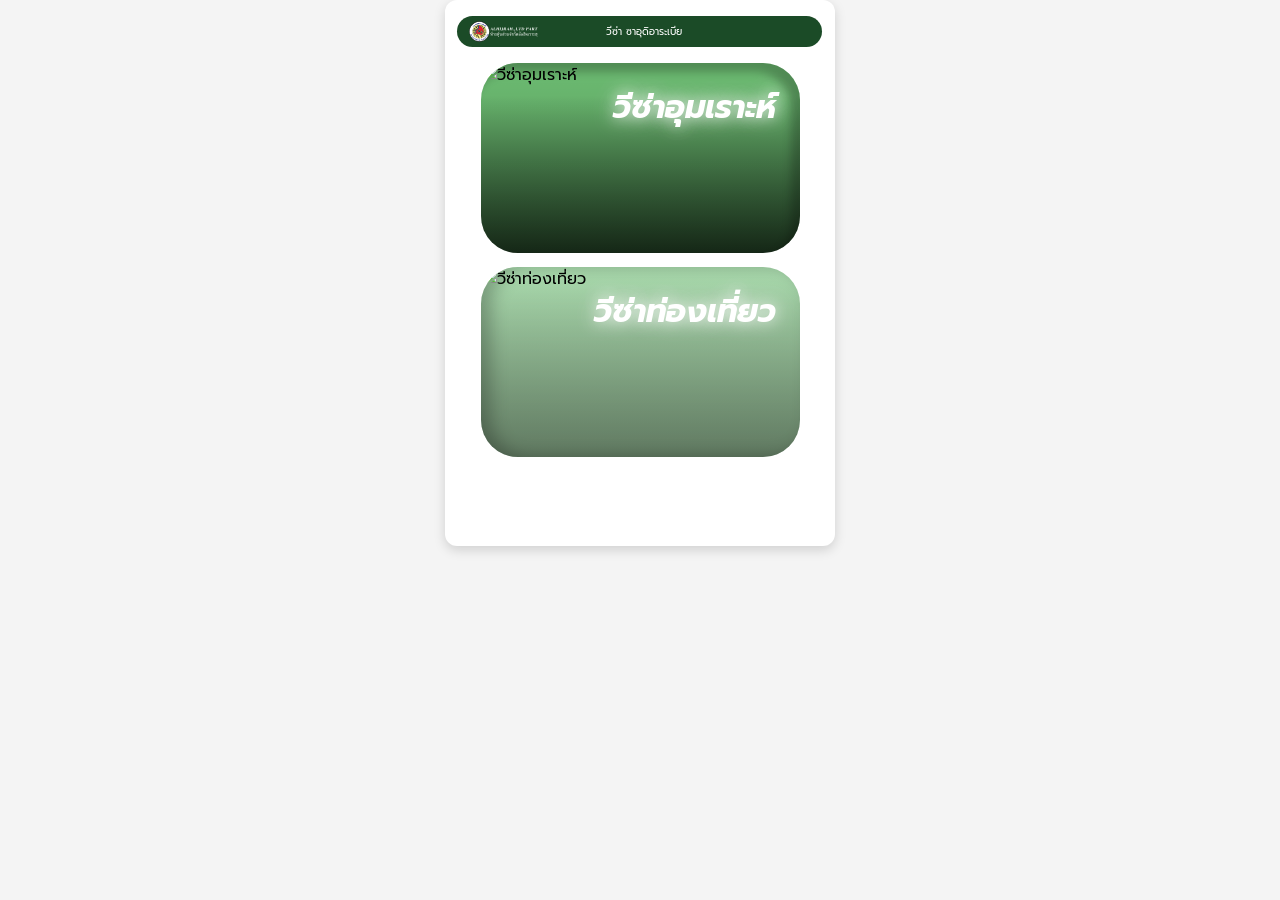
==== index.html @ 579168a6 "อัปเดตโค้ดล่าสุด" ====
<!DOCTYPE html>
<html lang="th">
<head>
    <meta charset="UTF-8">
    <meta name="viewport" content="width=device-width, initial-scale=1.0">
    <title>วีซ่าอุมเราะห์ ซาอุดีอาระเบีย</title>

    <link rel="stylesheet" href="css/main.css">
    <link rel="stylesheet" href="https://cdnjs.cloudflare.com/ajax/libs/font-awesome/6.0.0/css/all.min.css">

    <!-- โหลด LINE LIFF SDK เพียงจุดเดียว ใช้ทั้งเว็บ -->
    <script src="https://static.line-scdn.net/liff/edge/2/sdk.js"></script>

    <style>
        #loading-overlay {
            position: fixed;
            top: 0; left: 0;
            width: 100%; height: 100%;
            background: rgba(255, 255, 255, 0.95);
            display: flex;
            flex-direction: column;
            align-items: center;
            justify-content: center;
            z-index: 99999;
            transition: opacity 0.3s ease;
        }
        #loading-overlay.hidden {
            opacity: 0;
            pointer-events: none;
        }
        .loading-percent {
            font-size: 32px;
            font-weight: 700;
            color: #1b4b27;
            margin-bottom: 8px;
        }
        .loading-bar-track {
            width: 160px;
            height: 6px;
            background: #e0e0e0;
            border-radius: 3px;
            overflow: hidden;
        }
        .loading-bar-fill {
            height: 100%;
            width: 0%;
            background: #1b4b27;
            border-radius: 3px;
            transition: width 0.2s ease;
        }
        .loading-label {
            font-size: 13px;
            color: #888;
            margin-top: 10px;
        }
    </style>
</head>
<body>

    <div id="loading-overlay">
        <div class="loading-percent" id="loading-percent">0%</div>
        <div class="loading-bar-track">
            <div class="loading-bar-fill" id="loading-bar-fill"></div>
        </div>
        <div class="loading-label">กำลังเตรียมระบบ...</div>
    </div>

    <!-- ============ หน้า 1: รายการการ์ด ============ -->
    <div class="mobile-container" id="page-list">
        <header class="header-bar">
            <div class="logo">
                <img src="img/logo-with-text white 1.svg" alt="ALHURAH LTD PART.">
            </div>
            <div class="header-title">วีซ่า ซาอุดิอาระเบีย</div>
        </header>

        <main class="card-list">
            <div class="card" id="umrah-link" style="cursor:pointer;">
                <img src="img/Group 11.svg" alt="วีซ่าอุมเราะห์" class="card-img">
                <div class="card-overlay">
                    <h2>วีซ่าอุมเราะห์</h2>
                </div>
            </div>

            <div class="card">
                <img src="img/Group 12.svg" alt="วีซ่าท่องเที่ยว" class="card-img">
                <div class="card-overlay">
                    <h2>วีซ่าท่องเที่ยว</h2>
                </div>
            </div>
        </main>
    </div>

    <!-- ============ หน้า 2: รายละเอียด + ฟอร์มจอง ============ -->
    <div class="mobile-container detail-container" id="page-detail" style="display:none;">
        <div class="header-bar detail-header">
            <a href="#" class="back-btn" id="back-link">
                <i class="fa-solid fa-chevron-left"></i> ย้อนกลับ
            </a>
            <span class="header-title">วีซ่าอุมเราะห์</span>
        </div>

        <div class="info-card">
            <div class="badge-tag">1 สิ่งที่ลูกค้าจะได้รับ</div>
            <ul class="info-list">
                <li>1.1 วีซ่าอุมเราะห์อายุการใช้งาน 3 เดือนหลังจากวีซ่าออก</li>
                <li>1.2 ประกันสุขภาพคุ้มครองค่ารักษาพยาบาลสูงสุด 100,000 รียาล</li>
                <li>1.3 บริการจองเข้าเราเฎาะห์</li>
                <li>1.4 สิทธิ์ซื้อน้ำซัมซัมที่สนามบิน</li>
            </ul>
        </div>

        <div class="info-card">
            <div class="badge-tag">2 เอกสารเพื่อดำเนินการ</div>
            <ul class="info-list">
                <li>2.1 พาสปอร์ตที่มีอายุมากกว่า 6 เดือน นับจากวันที่เดินทาง</li>
                <li>2.2 สำเนาหน้าพาสปอร์ต</li>
                <li>2.3 รูปถ่ายพื้นหลังสีขาว</li>
                <li>2.4 การยืนยันจากทางที่พักมักกะฮ์และเมดิฮะฮ์ โดยที่พักจะต้องอยู่ในระบบ</li>
            </ul>
        </div>

        <form id="bookingForm" onsubmit="event.preventDefault(); submitBooking(event);">
            <div class="form-group">
                <label>ชื่อ-สกุล ผู้ติดต่อ</label>
                <div class="input-text">
                    <input type="text" id="fullName" placeholder="กรอกชื่อ-นามสกุล" required>
                </div>
            </div>

            <div class="form-group">
                <label>เบอร์โทรศัพท์</label>
                <div class="input-text">
                    <input type="tel" id="phone" placeholder="กรอกเบอร์โทรศัพท์" required>
                </div>
            </div>

            <div class="form-group">
                <label>จำนวน</label>
                <div class="counter-control">
                    <button type="button" class="btn-counter btn-plus" id="btn-plus">+</button>
                    <input type="number" value="1" readonly class="counter-input" id="qty-input">
                    <button type="button" class="btn-counter btn-minus" id="btn-minus">-</button>
                </div>
            </div>

            <div class="form-group">
                <label>เลือกชื่อโรงแรมมักกะฮ์</label>
                <div class="input-search">
                    <input type="text" id="hotelMakkah" placeholder="ระบุโรงแรมมักกะฮ์">
                    <i class="fa-solid fa-magnifying-glass"></i>
                </div>
            </div>

            <div class="form-group">
                <label>เลือกชื่อโรงแรมมาดีนะฮ์</label>
                <div class="input-search">
                    <input type="text" id="hotelMadinah" placeholder="ระบุโรงแรมมาดีนะฮ์">
                    <i class="fa-solid fa-magnifying-glass"></i>
                </div>
            </div>

            <div class="form-group">
                <label>ราคา</label>
                <div class="price-box" id="price-display">6,500 บาท</div>

                <div class="discount-badge" id="discount-badge">
                    🔥 เดินทาง 6 ท่านขึ้นไป ลดสูงสุด 15%!
                </div>
            </div>

            <button type="submit" class="btn-submit">ดำเนินการ</button>
        </form>
    </div>

    <script src="js/script.js"></script>
</body>
</html>
---- css/main.css ----
@import url('https://fonts.googleapis.com/css2?family=Prompt:ital,wght@0,100;0,200;0,300;0,400;0,500;0,600;0,700;0,800;0,900;1,100;1,200;1,300;1,400;1,500;1,600;1,700;1,800;1,900&display=swap');


* {
    margin: 0;
    padding: 0;
    box-sizing: border-box;
    font-family: "Prompt", sans-serif;
}

body {
    background-color: #f4f4f4;
    display: flex;
    justify-content: center;
    align-items: flex-start; /* เปลี่ยนจาก center เป็น flex-start */
    min-height: 100vh;
    scrollbar-gutter: stable;
}

/* กรอบจำลองขนาดมือถือ 390x546 px */
.mobile-container {
    width: 390px;
    height: 546px;
    background-color: #ffffff;
    padding: 16px 12px; /* ปรับ padding ด้านบนลงเหลือ 16px หรือตั้งเป็น 0px หากต้องการให้ชิดสนิท */
    margin-top: 0;      /* กำหนด margin ด้านบนเป็น 0 */
    margin: 0 auto; /* ล็อคกรอบให้อยู่กึ่งกลางหน้าจอเสมอ */
    overflow-y: auto;
    box-shadow: 0 4px 12px rgba(0, 0, 0, 0.15);
    border-radius: 12px;
    display: flex;
    flex-direction: column;
    gap: 16px;
    box-sizing: border-box; /* คำนวณขนาดกว้างยาวรวม Padding ป้องกันขนาดเคลื่อน */
}

/* ส่วน Header แถบสีเขียว */
.header-bar {
    background-color: #1b4b27;
    color: #ffffff;
    border-radius: 25px;
    width: 365px;             /* กำหนดความกว้าง 372px */
    height: 31px;             /* กำหนดความสูง 31px */
    padding: 8px 12px;
    display: flex;
    align-items: center;
    justify-content: flex-start; /* เปลี่ยนจาก space-between เป็น flex-start */
    gap: 8px;                   /* ปรับระยะห่างระหว่างโลโก้กับตัวหนังสือ (ลองปรับลด-เพิ่มได้ครับ) */
}

.header-bar img {
    width: 70px;
    height: 21px;
    object-fit: contain; /* ป้องกันรูปบิดเบี้ยว */
}

.logo {
    display: flex;
    align-items: center;
    gap: 6px;
}

.logo img {
    width: 70px;
    height: 21px;
}

.company-name {
    font-size: 8px;
    line-height: 1.1;
    font-weight: bold;
    color: #d1e7dd;
}

.header-title {
    font-size: 10px;
    font-weight: 400;
    text-align: left;    /* เปลี่ยนจาก center เป็น left เพื่อให้ข้อความชิดซ้าย */
    flex-grow: 0;        /* เปลี่ยนจาก 1 เป็น 0 เพื่อไม่ให้ยืดขยายพื้นที่ */
    margin-left: 59px;      /* หากต้องการดึงให้ชิดโลโก้เข้าไปอีก สามารถใส่ค่าติดลบได้ เช่น -5px */
}

/* ส่วนแสดงรายการการ์ดรูปภาพ */
.card-list {
    display: flex;
    flex-direction: column;
    gap: 14px;
}

.card {
    position: relative;
    width: 319px;
    height: 190px;
    border-radius: 37px;
    overflow: hidden;
    box-shadow: 0 4px 8px rgba(0, 0, 0, 0.2);
    margin: 0 auto; /* เพิ่มบรรทัดนี้เพื่อล็อคการ์ดให้อยู่กึ่งกลาง */
}

.card-list .card:first-child {
    background: linear-gradient(180deg, #78d07e 17%, #1E3820 100%);
    box-shadow: inset -9px 9px 8.9px #00000040;
}

.card-list .card:nth-child(2) {
    background: linear-gradient(180deg, #bff6c3 0%, #8aae8b 100%);
    box-shadow: inset 10px 0 17.5px rgba(0, 0, 0, 0.25);
}

.card-img {
    width: 100%;
    height: 100%;
    object-fit: cover;
    object-position: center 100%; /* ขยับตำแหน่งรูปภาพขึ้นข้างบน */
    filter: brightness(1.15) contrast(1.15); /* เพิ่มความสว่าง 15% และความจัดชัด (Contrast) 15% */}

.card-overlay {
    position: absolute;
    top: 0;
    left: 0;
    width: 100%;
    height: 100%;
    display: flex;
    justify-content: flex-end;
    align-items: flex-start;
    padding: 20px 24px;
    background: linear-gradient(180deg, rgba(0, 0, 0, 0.1) 0%, rgba(0, 0, 0, 0.3) 100%);
}

.card-overlay h2 {
    color: #ffffff;
    font-size: 32px;
    font-style: italic;               /* Italic (ตัวเอียง) */
    text-shadow: 0 0 15px rgba(255, 255, 255, 0.8), 
                 0 0 25px rgba(255, 255, 255, 0.5); /* เอฟเฟกต์แสงฟุ้งสว่างด้านหลัง */
}

/* Header หน้ารายละเอียด */
.detail-header {
    justify-content: flex-start;
    position: relative;
}
.back-btn {
    color: #ffffff;
    text-decoration: none;
    font-size: 10px;
    display: flex;
    align-items: center;
    gap: 6px;
    z-index: 1;
}
.detail-header .header-title {
    position: static;
    font-size: 10px;
    font-weight: 400;
    text-align: left;
    flex-grow: 0;
    margin-left: 90px;
}

/* การ์ดข้อความรายละเอียด */
.info-card {
    position: relative;
    background-color: #f2f2f2;
    border-radius: 20px;
    padding: 24px 16px 16px 16px;
    width: 100%;
    margin-top: 10px;
}
.badge-tag {
    position: absolute;
    top: -12px;
    left: -5px;
    background: linear-gradient(90deg, #559E5A 0%, #7FD085 100%);
    color: #ffffff;
    font-size: 12px;
    font-weight: 600;
    padding: 6px 14px;
    border-radius: 20px;
}
.info-list {
    list-style: none;
    font-size: 11px;
    color: #333333;
    line-height: 1.6;
}

/* ฟอร์มและอินพุต */
.form-group {
    width: 100%;
    display: flex;
    flex-direction: column;
    gap: 4px;
}
.form-group label {
    font-size: 12px;
    font-weight: 600;
    color: #333333;
}
.input-search {
    position: relative;
    width: 100%;
}
.input-search input {
    width: 100%;
    height: 38px;
    background-color: #f2f2f2;
    border: none;
    border-radius: 20px;
    padding: 0 40px 0 16px;
    outline: none;
}
.input-search i {
    position: absolute;
    right: 14px;
    top: 50%;
    transform: translateY(-50%);
    color: #666666;
}

/* ปุ่มเพิ่ม-ลดจำนวน */
.counter-control {
    display: flex;
    align-items: center;
    height: 40px;
}
.btn-counter {
    width: 50px;
    height: 100%;
    border: none;
    color: #ffffff;
    font-size: 20px;
    cursor: pointer;
}
.btn-plus {
    background-color: #7FD085;
    border-radius: 16px 0 0 16px;
}
.btn-minus {
    background-color: #cccccc;
    border-radius: 0 16px 16px 0;
}
.counter-input {
    flex: 1;
    height: 100%;
    border: 1px solid #cccccc;
    text-align: center;
    font-size: 18px;
    font-weight: bold;
    outline: none;
}

/* แสดงราคา */
.price-box {
    background-color: #f2f2f2;
    border-radius: 20px;
    height: 50px;
    display: flex;
    align-items: center;
    justify-content: center;
    font-size: 22px;
    font-weight: 800;
    color: #000000;
}

/* ปุ่มดำเนินการ */
.btn-submit {
    width: 100%;
    height: 48px;
    background-color: #1b4b27;
    color: #ffffff;
    border: none;
    border-radius: 25px;
    font-size: 18px;
    font-weight: 700;
    cursor: pointer;
    margin-top: 8px;
}

.mobile-container.detail-container {
    height: 844px;
}

/* อินพุตข้อความทั่วไป (ชื่อ-สกุล, เบอร์โทรศัพท์) */
.input-text input {
    width: 100%;
    height: 38px;
    background-color: #f2f2f2;
    border: none;
    border-radius: 20px;
    padding: 0 16px;
    outline: none;
}

/* ปุ่มเพิ่ม-ลดจำนวน (ทำขอบมนกลมล้อมกรอบรวม) */
.counter-control {
    display: flex;
    align-items: center;
    height: 40px;
    border-radius: 20px;
    overflow: hidden;
    background-color: #f2f2f2;
}

.btn-counter {
    width: 50px;
    height: 100%;
    border: none;
    color: #ffffff;
    font-size: 20px;
    cursor: pointer;
}

.btn-plus {
    background-color: #7FD085;
    border-radius: 20px 0 0 20px;
}

.btn-minus {
    background-color: #cccccc;
    border-radius: 0 20px 20px 0;
}

.counter-input {
    flex: 1;
    height: 100%;
    border: none;
    background-color: #ffffff;
    text-align: center;
    font-size: 18px;
    font-weight: bold;
    outline: none;
}

/* ปุ่มดำเนินการ (ปรับขอบมนเพิ่มขึ้นตามรูป) */
.btn-submit {
    width: 100%;
    height: 52px;
    background-color: #1b4b27;
    color: #ffffff;
    border: none;
    border-radius: 20px;
    font-size: 20px;
    font-weight: 700;
    cursor: pointer;
    margin-top: 8px;
}

.discount-badge {
    font-size: 11px;
    font-weight: 600;
    color: #666666;
    text-align: center;
    margin-top: 4px;
    transition: all 0.3s ease;
}
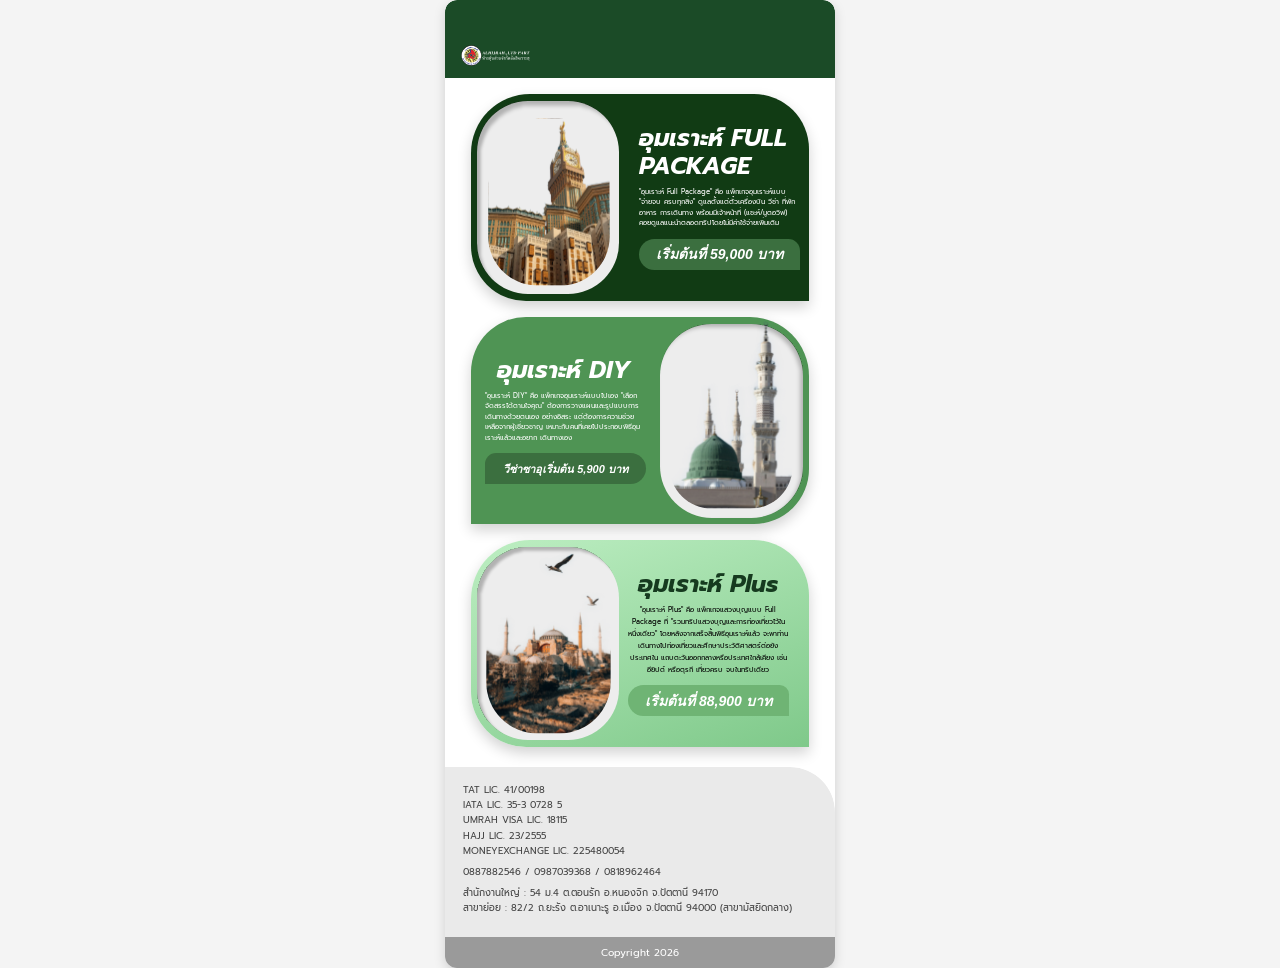
==== commit 125ecf11: "อัปเดตโค้ดล่าสุด" ====
--- a/index.html
+++ b/index.html
@@ -3,6 +3,7 @@
 <head>
     <meta charset="UTF-8">
     <meta name="viewport" content="width=device-width, initial-scale=1.0">
+    <meta name="format-detection" content="telephone=no">
     <title>วีซ่าอุมเราะห์ ซาอุดีอาระเบีย</title>
 
     <link rel="stylesheet" href="css/main.css">
@@ -62,16 +63,114 @@
         <div class="loading-bar-track">
             <div class="loading-bar-fill" id="loading-bar-fill"></div>
         </div>
-        <div class="loading-label">กำลังเตรียมระบบ...</div>
-    </div>
-
-    <!-- ============ หน้า 1: รายการการ์ด ============ -->
-    <div class="mobile-container" id="page-list">
-        <header class="header-bar">
+        <div class="loading-label">ขอเวลาสักครู่นะครับ/นะคะ</div>
+    </div>
+
+    <!-- ============ หน้า 0: หน้าแรก (Home) รวมแพ็กเกจ ============ -->
+    <div class="mobile-container home-container" id="page-home">
+        <header class="header-bar home-header-bar">
             <div class="logo">
                 <img src="img/logo-with-text white 1.svg" alt="ALHURAH LTD PART.">
             </div>
-            <div class="header-title">วีซ่า ซาอุดิอาระเบีย</div>
+        </header>
+
+        <main class="home-card-list">
+            <div class="home-card home-card--dark home-card--radius-a home-card--bg-fullpkg" id="fullpackage-link" style="cursor:pointer;">
+                <div class="home-card-img">
+                    <img src="img/Group 13.svg" alt="อุมเราะห์ Full Package">
+                </div>
+                <div class="home-card-body">
+                    <h2 class="home-card-title home-card-title--fullpkg">อุมเราะห์ FULL<br>PACKAGE</h2>
+                    <p class="home-card-desc home-card-desc--fullpkg">"อุมเราะห์ Full Package" คือ แพ็กเกจอุมเราะห์แบบ "จ่ายจบ ครบทุกสิ่ง" ดูแลตั้งแต่ตั๋วเครื่องบิน วีซ่า ที่พัก อาหาร การเดินทาง พร้อมมีเจ้าหน้าที่ (แซะห์/มูตอวิฟ) คอยดูแลแนะนำตลอดทริปโดยไม่มีค่าใช้จ่ายเพิ่มเติม</p>                <div class="home-card-price home-card-price--fullpkg">เริ่มต้นที่ 59,000 บาท</div>                </div>
+            </div>
+
+            <div class="home-card home-card--dark home-card--radius-b home-card--bg-diy home-card--size-diy" id="diy-link" style="cursor:pointer;">
+                <div class="home-card-body">
+                    <h2 class="home-card-title home-card-title--diy">อุมเราะห์ DIY</h2>
+                    <p class="home-card-desc home-card-desc--diy">"อุมเราะห์ DIY" คือ แพ็กเกจอุมเราะห์แบบไปเอง "เลือกจัดสรรได้ตามใจคุณ" ต้องการวางแผนและรูปแบบการเดินทางด้วยตนเอง
+                    อย่างอิสระ แต่ต้องการความช่วยเหลือจากผู้เชี่ยวชาญ
+                    เหมาะกับคนที่เคยไปประกอบพิธีอุมเราะห์แล้วและอยาก
+                    เดินทางเอง</p>
+                    <div class="home-card-price home-card-price--diy">วีซ่าซาอุเริ่มต้น 5,900 บาท</div>
+                </div>
+                <div class="home-card-img home-card-img--diy">
+                    <img src="img/Group 14.svg" alt="อุมเราะห์ DIY">
+                </div>
+            </div>
+
+            <div class="home-card home-card--light home-card--radius-a" id="plus-link" style="cursor:pointer;">
+                <div class="home-card-img">
+                    <img src="img/Group 15.svg" alt="อุมเราะห์ Plus">
+                </div>
+                <div class="home-card-body home-card-body--plus">
+                    <h2 class="home-card-title home-card-title--plus">อุมเราะห์ Plus</h2>
+                    <p class="home-card-desc home-card-desc--plus">"อุมเราะห์ Plus" คือ แพ็กเกจแสวงบุญแบบ Full Package ที่ "รวมทริปแสวงบุญและการท่องเที่ยวไว้ในหนึ่งเดียว" โดยหลังจากเสร็จสิ้นพิธีอุมเราะห์แล้ว จะพาท่านเดินทางไปท่องเที่ยวและศึกษาประวัติศาสตร์ต่อยังประเทศใน
+                    แถบตะวันออกกลางหรือประเทศใกล้เคียง เช่น อียิปต์ หรือตุรกี เที่ยวครบ จบในทริปเดียว</p>
+                    <div class="home-card-price home-card-price--plus">เริ่มต้นที่ 88,900 บาท</div>
+                </div>
+            </div>
+        </main>
+
+        <footer class="home-footer">
+            <div class="home-footer-info">
+                <p>TAT LIC. 41/00198</p>
+                <p>IATA LIC. 35-3 0728 5</p>
+                <p>UMRAH VISA LIC. 18115</p>
+                <p>HAJJ LIC. 23/2555</p>
+                <p>MONEYEXCHANGE LIC. 225480054</p>
+                <p class="home-footer-phone">0887882546 / 0987039368 / 0818962464</p>
+                <p>สำนักงานใหญ่ : 54 ม.4 ต.ตอนรัก อ.หนองจิก จ.ปัตตานี 94170</p>
+                <p>สาขาย่อย : 82/2 ถ.ยะรัง ต.อาเนาะรู อ.เมือง จ.ปัตตานี 94000 (สาขามัสยิดกลาง)</p>
+            </div>
+            <div class="home-footer-copyright">Copyright 2026</div>
+        </footer>
+    </div>
+
+    <!-- ============ หน้าใหม่: รายละเอียดวีซ่า DIY (คั่นระหว่าง Home กับ page-list) ============ -->
+    <div class="mobile-container detail-container" id="page-diy-detail" style="display:none;">
+        <div class="header-bar detail-header">
+            <a href="#" class="back-btn" id="back-link-diy-detail">
+                <i class="fa-solid fa-chevron-left"></i> ย้อนกลับ
+            </a>
+            <span class="header-title">อุมเราะห์ DIY</span>
+        </div>
+        
+        <div class="diy-tabs">
+            <span class="diy-tab" id="diy-tab-list">รายการที่เลือก</span>
+            <span class="diy-tab diy-tab--active">วีซ่า</span>
+        </div>
+
+        <div class="diy-doc-stack">
+            <img src="img/Group 16.svg" alt="เอกสาร" class="diy-doc-img diy-doc-img--back">
+        </div>
+
+        <div class="diy-price-card">
+            <h2 class="diy-price-title">วีซ่า</h2>
+            <p class="diy-price-desc">การยกเว้นวีซ่าไปยังประเทศซาอุดีอาระเบียแล้วเดินทางเข้าไปเอง</p>
+            <div class="diy-price-tag">ราคาเริ่มต้นที่ 5,900 บาท</div>
+            <button type="button" class="diy-price-plus" id="diy-price-plus-btn">
+                <i class="fa-solid fa-plus"></i>
+            </button>
+        </div>
+
+        <div class="diy-dots">
+            <span class="dot active"></span>
+            <span class="dot"></span>
+            <span class="dot"></span>
+            <span class="dot"></span>
+            <span class="dot"></span>
+        </div>
+
+        <button type="button" class="btn-submit" id="diy-detail-continue-btn">ดำเนินการ</button>
+    </div>
+
+    <!-- ============ หน้า 1: รายการการ์ด ============ -->
+    <div class="mobile-container" id="page-list" style="display:none;">        
+        <header class="header-bar detail-header">
+            <a href="#" class="back-btn" id="back-link-list">
+                <i class="fa-solid fa-chevron-left"></i> ย้อนกลับ
+            </a>
+            <span class="header-title">วีซ่า ซาอุดิอาระเบีย</span>
         </header>
 
         <main class="card-list">
@@ -82,7 +181,7 @@
                 </div>
             </div>
 
-            <div class="card">
+            <div class="card" id="tourism-link" style="cursor:pointer;">
                 <img src="img/Group 12.svg" alt="วีซ่าท่องเที่ยว" class="card-img">
                 <div class="card-overlay">
                     <h2>วีซ่าท่องเที่ยว</h2>
@@ -116,23 +215,45 @@
                 <li>2.1 พาสปอร์ตที่มีอายุมากกว่า 6 เดือน นับจากวันที่เดินทาง</li>
                 <li>2.2 สำเนาหน้าพาสปอร์ต</li>
                 <li>2.3 รูปถ่ายพื้นหลังสีขาว</li>
-                <li>2.4 การยืนยันจากทางที่พักมักกะฮ์และเมดิฮะฮ์ โดยที่พักจะต้องอยู่ในระบบ</li>
+                <li>2.4 การยืนยันจากทางที่พักมักกะห์และมาดีนะห์ โดยที่พักจะต้องอยู่ในระบบ</li>
             </ul>
         </div>
 
         <form id="bookingForm" onsubmit="event.preventDefault(); submitBooking(event);">
-            <div class="form-group">
-                <label>ชื่อ-สกุล ผู้ติดต่อ</label>
-                <div class="input-text">
-                    <input type="text" id="fullName" placeholder="กรอกชื่อ-นามสกุล" required>
-                </div>
-            </div>
-
-            <div class="form-group">
-                <label>เบอร์โทรศัพท์</label>
-                <div class="input-text">
-                    <input type="tel" id="phone" placeholder="กรอกเบอร์โทรศัพท์" required>
-                </div>
+                <div class="form-group">
+                    <label>ชื่อ-สกุล</label>
+                    <div class="input-text">
+                        <input type="text" id="fullName" placeholder="กรอกชื่อ-นามสกุล">
+                    </div>
+                    <span class="field-error" id="err-fullName"></span>
+                </div>
+
+                <div class="form-group">
+                    <label>เบอร์โทรศัพท์</label>
+                    <div class="input-text">
+                        <input type="tel" id="phone" placeholder="กรอกเบอร์โทรศัพท์">
+                    </div>
+                    <span class="field-error" id="err-phone"></span>
+                </div>
+
+
+            <div class="form-group">
+                <label>เลือกชื่อโรงแรมมักกะห์</label>
+                <div class="input-search" id="makkahPickerTrigger" style="cursor:pointer;">
+                    <input type="text" id="hotelMakkah" placeholder="แตะเพื่อเลือกโรงแรมมักกะห์" readonly style="cursor:pointer;">
+                    <i class="fa-solid fa-magnifying-glass"></i>
+                </div>
+                <span class="field-error" id="err-hotelMakkah"></span>
+            </div>
+                    
+
+            <div class="form-group">
+                <label>เลือกชื่อโรงแรมมาดีนะห์</label>
+                <div class="input-search" id="madinahPickerTrigger" style="cursor:pointer;">
+                    <input type="text" id="hotelMadinah" placeholder="แตะเพื่อเลือกโรงแรมมาดีนะห์" readonly style="cursor:pointer;">
+                    <i class="fa-solid fa-magnifying-glass"></i>
+                </div>
+                <span class="field-error" id="err-hotelMadinah"></span>
             </div>
 
             <div class="form-group">
@@ -142,23 +263,7 @@
                     <input type="number" value="1" readonly class="counter-input" id="qty-input">
                     <button type="button" class="btn-counter btn-minus" id="btn-minus">-</button>
                 </div>
-            </div>
-
-            <div class="form-group">
-                <label>เลือกชื่อโรงแรมมักกะฮ์</label>
-                <div class="input-search">
-                    <input type="text" id="hotelMakkah" placeholder="ระบุโรงแรมมักกะฮ์">
-                    <i class="fa-solid fa-magnifying-glass"></i>
-                </div>
-            </div>
-
-            <div class="form-group">
-                <label>เลือกชื่อโรงแรมมาดีนะฮ์</label>
-                <div class="input-search">
-                    <input type="text" id="hotelMadinah" placeholder="ระบุโรงแรมมาดีนะฮ์">
-                    <i class="fa-solid fa-magnifying-glass"></i>
-                </div>
-            </div>
+            </div>   
 
             <div class="form-group">
                 <label>ราคา</label>
@@ -167,6 +272,68 @@
                 <div class="discount-badge" id="discount-badge">
                     🔥 เดินทาง 6 ท่านขึ้นไป ลดสูงสุด 15%!
                 </div>
+            </div>
+
+            <button type="submit" class="btn-submit">ดำเนินการ</button>
+        </form>
+    </div>
+
+    <!-- ============ หน้า 3: รายละเอียดวีซ่าท่องเที่ยว ============ -->
+    <div class="mobile-container detail-container" id="page-detail-tourism" style="display:none;">
+        <div class="header-bar detail-header">
+            <a href="#" class="back-btn" id="back-link-tourism">
+                <i class="fa-solid fa-chevron-left"></i> ย้อนกลับ
+            </a>
+            <span class="header-title">วีซ่าท่องเที่ยว</span>
+        </div>
+
+        <div class="info-card">
+            <div class="badge-tag">1 สิ่งที่ลูกค้าจะได้รับ</div>
+            <ul class="info-list">
+                <li>1.1 วีซ่าท่องเที่ยว(ซียาฮะห์) อายุการใช้งาน 365 วันหลังจากวีซ่าออก</li>
+                <li>1.2 สามารถพำนักอยู่ในประเทศได้ 90 วันต่อครั้ง</li>
+                <li>1.3 สามารถขอได้ภายใน 7-14 วัน</li>
+            </ul>
+        </div>
+
+        <div class="info-card">
+            <div class="badge-tag">2 เอกสารเพื่อดำเนินการ</div>
+            <ul class="info-list">
+                <li>2.1 พาสปอร์ตที่มีอายุมากกว่า 6 เดือน นับจากวันที่เดินทาง</li>
+                <li>2.2 สำเนาหน้าพาสปอร์ต</li>
+                <li>2.3 รูปถ่ายพื้นหลังสีขาว</li>
+            </ul>
+        </div>
+
+        <form id="bookingFormTourism" onsubmit="event.preventDefault(); submitBookingTourism(event);">
+            <div class="form-group">
+                <label>ชื่อ-สกุล</label>
+                <div class="input-text">
+                    <input type="text" id="fullNameTourism" placeholder="กรอกชื่อ-นามสกุล">
+                </div>
+                <span class="field-error" id="err-fullNameTourism"></span>
+            </div>
+
+            <div class="form-group">
+                <label>เบอร์โทรศัพท์</label>
+                <div class="input-text">
+                    <input type="tel" id="phoneTourism" placeholder="กรอกเบอร์โทรศัพท์">
+                </div>
+                <span class="field-error" id="err-phoneTourism"></span>
+            </div>
+
+            <div class="form-group">
+                <label>จำนวน</label>
+                <div class="counter-control">
+                    <button type="button" class="btn-counter btn-plus" id="btn-plus-tourism">+</button>
+                    <input type="number" value="1" readonly class="counter-input" id="qty-input-tourism">
+                    <button type="button" class="btn-counter btn-minus" id="btn-minus-tourism">-</button>
+                </div>
+            </div>
+
+            <div class="form-group">
+                <label>ราคา</label>
+                <div class="price-box" id="price-display-tourism">5,900 บาท</div>
             </div>
 
             <button type="submit" class="btn-submit">ดำเนินการ</button>
--- a/css/main.css
+++ b/css/main.css
@@ -353,4 +353,608 @@
     text-align: center;
     margin-top: 4px;
     transition: all 0.3s ease;
+}
+
+/* ===== Hotel Picker Modal ===== */
+.hotel-picker-card {
+    background: #ffffff;
+    border-radius: 24px;
+    width: 100%;
+    max-width: 320px;
+    max-height: 80vh;
+    overflow-y: auto;
+    padding: 16px;
+    box-shadow: 0 8px 24px rgba(0, 0, 0, 0.2);
+}
+
+/* หน้าเลือกหมวดดาว (ตามภาพที่ 1: การ์ดไล่สีเขียว) */
+.hotel-picker-category-card {
+    background: linear-gradient(180deg, #7FD085 0%, #1b4b27 100%);
+    display: flex;
+    flex-direction: column;
+    gap: 10px;
+}
+
+.hotel-picker-row-category {
+    background: #f5f5f0;
+    border-radius: 20px;
+    padding: 14px 16px;
+    font-size: 13px;
+    color: #333;
+    cursor: pointer;
+    text-align: center;
+    transition: transform 0.15s ease;
+}
+
+.hotel-picker-row-category:active {
+    transform: scale(0.97);
+}
+
+/* หน้าค้นหาโรงแรม (ตามภาพที่ 2) */
+.hotel-picker-search-card {
+    background: #ffffff;
+}
+
+.hotel-picker-search-title {
+    text-align: center;
+    font-size: 13px;
+    color: #333;
+    margin-bottom: 10px;
+}
+
+.hotel-picker-search-box {
+    position: relative;
+    background: #1b4b27;
+    border-radius: 20px;
+    margin-bottom: 12px;
+}
+
+.hotel-picker-search-box input {
+    width: 100%;
+    height: 40px;
+    background: transparent;
+    border: none;
+    outline: none;
+    color: #fff;
+    padding: 0 40px 0 16px;
+    font-size: 13px;
+}
+
+.hotel-picker-search-box input::placeholder {
+    color: #d1e7dd;
+}
+
+.hotel-picker-search-box i {
+    position: absolute;
+    right: 14px;
+    top: 50%;
+    transform: translateY(-50%);
+    color: #fff;
+}
+
+.hotel-picker-results {
+    display: flex;
+    flex-direction: column;
+    gap: 10px;
+    max-height: 55vh;
+    overflow-y: auto;
+}
+
+.hotel-picker-row {
+    background: #f2f2f2;
+    border-radius: 16px;
+    padding: 14px 16px;
+    font-size: 13px;
+    color: #333;
+    cursor: pointer;
+}
+
+.hotel-picker-row:active {
+    background: #e5e5e5;
+}
+
+.hotel-picker-empty {
+    text-align: center;
+    color: #999;
+    font-size: 13px;
+    padding: 20px 0;
+}
+
+.hotel-picker-star {
+    width: 16px;
+    height: 16px;
+    vertical-align: middle;
+    margin: 0 1px;
+}
+
+.field-error {
+    font-size: 11px;
+    color: #d32f2f;
+    min-height: 14px;
+    display: block;
+}
+
+/* =========================================================
+   หน้า Home (page-home) — การ์ดรวมแพ็กเกจอุมเราะห์ 3 แบบ
+   ========================================================= */
+
+.home-container {
+    height: auto;
+    min-height: 546px;
+    padding-bottom: 0;
+}
+
+.home-card-list {
+    display: flex;
+    flex-direction: column;
+    gap: 16px;
+}
+
+.home-card {
+    position: relative;
+    display: flex;
+    flex-direction: row;
+    width: 338px;          /* กำหนดตายตัวตาม spec แทน width: 100% */
+    height: 207px;          /* กำหนดตายตัวตาม spec แทน min-height */
+    align-items: stretch;   /* ยังเก็บไว้ กันปัญหารูปหายแล้วดันความสูงเพี้ยน */
+    border-radius: 32px;
+    overflow: hidden;
+    box-shadow: 0 6px 14px rgba(0, 0, 0, 0.18);
+    margin: 0 auto;         /* ล็อคการ์ดให้อยู่กึ่งกลาง container (390px) เพราะการ์ดแคบกว่าเต็มความกว้างแล้ว */
+}
+
+/* 1. การ์ด Full Package */
+.home-card--bg-fullpkg {
+    width: 338px;
+    height: 207px;
+}
+
+
+/* 3. การ์ด Plus (ใน HTML ยังไม่มีคลาสเฉพาะ ต้องเพิ่ม class="home-card--size-plus" เข้าไปในแท็ก div ก่อน) */
+.home-card--size-plus {
+    width: 338px;
+    height: 207px;
+}
+
+.home-card--reverse {
+    flex-direction: row-reverse;
+}
+
+.home-card--light {
+    background: linear-gradient(160deg, #bdeec2 0%, #7fc98a 100%);
+}
+
+.home-card-img {
+    flex: 0 0 42%;
+    position: relative;
+    overflow: hidden;
+}
+
+.home-card-img img {
+    width: 100%;
+    height: 100%;
+    object-fit: contain;
+    display: block;
+
+}
+
+
+.home-card--dark .home-card-img {
+    border-radius: 32px;
+    margin: 6px;   /* ปรับค่าของการ์ดสีเข้ม (Full Package, DIY) แยกจากกัน */
+}
+
+.home-card--light .home-card-img {
+    border-radius: 32px;
+    margin: 6px;   /* ปรับค่าของการ์ดสีอ่อน (Plus) แยกจากกัน */
+}
+
+.home-card-body {
+    flex: 1;
+    display: flex;
+    flex-direction: column;
+    justify-content: center;
+    gap: 6px;
+    padding: 16px 14px;
+}
+
+.home-card-title {
+    font-size: 18px;
+    font-style: italic;
+    font-weight: 700;
+    line-height: 1.15;
+}
+
+.home-card--dark .home-card-title { color: #ffffff; }
+.home-card--light .home-card-title { color: #163a1f; }
+
+.home-card-desc {
+    font-size: 9.5px;
+    line-height: 1.5;
+}
+
+.home-card--dark .home-card-desc { color: #d9ecdc; }
+.home-card--light .home-card-desc { color: #1f4527; }
+
+.home-card-price {
+    display: inline-block;
+    align-self: flex-start;
+    margin-top: 4px;
+    padding: 7px 14px;
+    border-radius: 20px;
+    font-size: 10px;
+    font-weight: 700;
+}
+
+.home-card--dark .home-card-price {
+    background: #7fd085;
+    color: #10310f;
+}
+
+.home-card--light .home-card-price {
+    background: #1b4b27;
+    color: #ffffff;
+}
+
+.home-footer {
+    margin: 4px -12px 0 -12px;   /* เพิ่ม - หักล้าง padding ซ้าย-ขวาของ mobile-container */
+    border-radius: 0 45px 0 0;   /* เปลี่ยนจาก 20px 20px 0 0 เป็น 0 มุมซ้ายบน, 45px มุมขวาบน */
+    overflow: hidden;
+}
+
+.home-footer-info {
+    background-color: #eaeaea;
+    padding: 16px 0 20px 0;       /* เปลี่ยนจาก 18px ซ้าย-ขวา เป็น 0 ให้พื้นหลังเต็มขอบ */
+    border-radius: 0 45px 0 0;   /* เปลี่ยนแบบเดียวกัน ให้ตรงกัน */
+}
+
+.home-footer-info p {
+    font-size: 9.5px;
+    color: #444444;
+    line-height: 1.6;
+    padding: 0 18px;               /* เพิ่ม - เอา padding เดิมมาไว้ที่ตัวข้อความแทน กันไม่ให้ตัวหนังสือชิดขอบจนอ่านยาก */
+
+}
+
+.home-footer-phone {
+    margin-top: 6px;
+    margin-bottom: 6px;
+    font-weight: 400;
+    color: #444444;
+}
+
+.home-footer-copyright {
+    background-color: #9a9a9a;
+    color: #ffffff;
+    font-size: 10px;
+    text-align: center;
+    padding: 8px 0;
+}
+
+.coming-soon-popup {
+    position: fixed;
+    top: 0; left: 0;
+    width: 100%; height: 100%;
+    background: rgba(0, 0, 0, 0.45);
+    display: flex;
+    justify-content: center;
+    align-items: center;
+    z-index: 9999;
+}
+
+.coming-soon-card {
+    background: #ffffff;
+    padding: 26px 24px;
+    border-radius: 22px;
+    max-width: 260px;
+    text-align: center;
+    box-shadow: 0 8px 24px rgba(0, 0, 0, 0.2);
+}
+
+.coming-soon-card p {
+    font-size: 13px;
+    color: #333333;
+    margin-bottom: 16px;
+    line-height: 1.6;
+}
+
+.coming-soon-card button {
+    padding: 10px 22px;
+    background: #1b4b27;
+    color: #ffffff;
+    border: none;
+    border-radius: 20px;
+    font-size: 13px;
+    cursor: pointer;
+}
+
+/* Header เฉพาะหน้า Home — แถบใหญ่ชิดขอบบน-ซ้าย-ขวา */
+.home-header-bar {
+    width: auto;
+    margin: -16px -12px 0 -12px;
+    padding: 12px 16px;
+    height: 78px;
+    border-radius: 12px 12px 0 0;
+    align-items: flex-end;
+}
+
+/* มุมโค้งเฉพาะ: Full Package + Plus ใช้แบบเดียวกัน (รูปอยู่ซ้าย) */
+.home-card--radius-a {
+    border-radius: 59px 55px 0px 55px;
+}
+
+/* มุมโค้งเฉพาะ DIY: mirror กลับด้าน เพราะรูปอยู่ขวาแทน */
+.home-card--radius-b {
+    border-radius: 55px 59px 55px 0px;
+}
+
+/* สีพื้นหลังเฉพาะ Full Package */
+.home-card--bg-fullpkg {
+    background: #113b14;
+}
+
+/* สีพื้นหลังเฉพาะ DIY */
+.home-card--bg-diy {
+    background: #4F9454;
+}
+
+/* Price pill เฉพาะ Full Package ตาม spec: W161 H31, สี #4F9454, มุมมน mixed */
+.home-card-price.home-card-price--fullpkg {
+    width: 161px;
+    height: 31px;
+    background: #3B6F3F;
+    border-radius: 24px 18px 0px 24px;
+    display: flex;
+    align-items: center;
+    justify-content: center;
+    padding: 0;
+    color: #ffffff;
+    font-weight: 600;
+    font-style: italic;
+    font-size: 14px;
+}
+
+/* หัวข้อ + คำอธิบายเฉพาะ Full Package ตาม spec */
+.home-card-title.home-card-title--fullpkg {
+    font-size: 24px;
+}
+
+.home-card-desc.home-card-desc--fullpkg {
+    font-size: 7px;
+    font-weight: 400;   /* regular */
+    font-style: normal;
+    color: #ffffff;   /* เปลี่ยนโค้ดสีตรงนี้เป็นสีที่ต้องการ */
+
+}
+
+/* Price pill เฉพาะ DIY: mirror จาก fullpkg ตาม spec (18/24/24/0) */
+.home-card-price.home-card-price--diy {
+    width: 161px;
+    height: 31px;
+    background: #3B6F3F;
+    border-radius: 17px 24px 24px 0px;
+    display: flex;
+    align-items: center;
+    justify-content: center;
+    padding: 0;
+    color: #ffffff;
+    font-weight: 600;
+    font-style: italic;
+    font-size: 11px;
+}
+
+/* ขยายเฉพาะกรอบรูป DIY ให้ใหญ่ขึ้น */
+.home-card-img--diy {
+    flex: 0 0 40%;
+    position: relative;
+    top: 0px;
+    left: 0px;
+    margin: 0;              /* เพิ่ม - ยกเลิก margin ที่สร้างกรอบ */
+    border-radius: 0;       /* เพิ่ม - ยกเลิกความมนของกรอบ */
+    overflow: visible;      /* เพิ่ม - ให้รูปโผล่ออกนอกพื้นที่ flex ได้ ไม่ถูกตัด */
+}
+
+/* จุดที่ 2 - แก้ตรงนี้ (ท้ายไฟล์) */
+.home-card-img--diy img {
+    width: 143px;                          /* ปรับขนาดรูปให้เล็กลงตามภาพ 2 */
+    height: auto;
+    position: absolute;
+    bottom: 0;                              /* เพิ่ม - ดันรูปไปชิดขอบล่าง */
+    right: 0px;                            /* เพิ่ม - ดันรูปไปชิดขอบขวา */
+    transform: scale(1);
+    object-position: 5% 80%;
+}
+
+.home-card--size-diy {
+    width: 338px;    /* ลดจาก 338px */
+    height: 207px;   /* ลดจาก 207px */
+}
+
+.home-card-title--diy {
+    font-size: 24px;
+    margin-left: 12px;   /* คงค่าเดิมไว้ถ้ายังต้องการขยับตำแหน่งด้วย ลบทิ้งได้ถ้าไม่ต้องการ */
+
+}
+
+.home-card-desc--diy.home-card-desc--diy {
+    font-size: 7px;
+    color: #ffffff;   /* เปลี่ยนโค้ดสีตรงนี้เป็นสีที่ต้องการ */
+}
+
+.home-card-title--plus.home-card-title--plus {
+    font-size: 24px;
+}
+
+
+
+.home-card-body--plus.home-card-body--plus {
+    align-items: center;
+    text-align: center;
+    justify-content: center;
+    gap: 6px;
+    padding: 20px 18px;
+    transform: translateX(-15px);   /* เพิ่ม - ขยับทั้งกลุ่มข้อความไปทางซ้าย ปรับตัวเลขได้ */
+
+}
+
+.home-card-desc--plus.home-card-desc--plus {
+    font-size: 7px;
+    color: #000000;
+    text-align: center;
+    line-height: 1.7;
+    display: block;         /* ยกเลิก line-clamp เดิมที่เคยจำกัด 4 บรรทัด */
+    -webkit-line-clamp: unset;
+    overflow: visible;
+}
+
+.home-card-price--plus.home-card-price--plus {
+    font-size: 14px;
+    font-weight: 600;
+    font-style: italic;
+    align-self: center;
+    background: #6FB474;
+    color: #ffffff;
+    width: 161px;                /* เพิ่ม - กำหนดความกว้างตายตัว */
+    height: 31px;                 /* เพิ่ม - กำหนดความสูงตายตัว */
+    display: flex;                /* เพิ่ม - จัดข้อความให้อยู่กึ่งกลางกรอบ */
+    align-items: center;
+    justify-content: center;
+    padding: 0;                   /* เปลี่ยนจาก padding เดิม เพราะตอนนี้คุมขนาดด้วย width/height แทน */
+    white-space: nowrap;
+    border-radius: 30px;
+    border-radius: 30px 18px 0px 30px;   /* บนซ้าย บนขวา ล่างขวา ล่างซ้าย */
+
+}
+
+.diy-doc-stack {
+    position: relative;
+    width: 100%;
+    height: 150px;
+    margin: 12px 0;
+}
+
+.diy-doc-img {
+    position: absolute;
+    width: 55%;
+    border-radius: 12px;
+    box-shadow: 0 6px 16px rgba(0,0,0,0.2);
+    left: 15%;
+}
+
+.diy-doc-img--back {
+    top: 0;
+    transform: rotate(-6deg);
+    z-index: 1;
+}
+
+.diy-doc-img--front {
+    top: 10px;
+    transform: rotate(4deg);
+    z-index: 2;
+}
+
+.diy-price-card {
+    background: linear-gradient(160deg, #2e6b3c 0%, #143a1e 100%);
+    border-radius: 24px;
+    padding: 16px;
+    color: #ffffff;
+    text-align: left;
+    position: relative;   /* เพิ่ม */
+    overflow: visible;    /* เพิ่ม กันปุ่มโดนตัด */
+
+}
+
+.diy-price-title {
+    font-size: 20px;
+    font-style: italic;
+    font-weight: 700;
+}
+
+.diy-price-desc {
+    font-size: 10px;
+    margin: 6px 0;
+    color: #d9ecdc;
+}
+
+.diy-price-tag {
+    display: inline-block;
+    background: #7fd085;
+    color: #10310f;
+    font-size: 11px;
+    font-weight: 700;
+    padding: 6px 14px;
+    border-radius: 16px;
+    margin-top: 4px;
+}
+
+.diy-price-plus {
+    position: absolute;
+    bottom: -16px;
+    right: -10px;
+    width: 44px;
+    height: 44px;
+    border-radius: 50%;
+    background: #7fd085;
+    color: #10310f;
+    border: none;
+    font-size: 16px;
+    display: flex;
+    align-items: center;
+    justify-content: center;
+    box-shadow: 0 4px 10px rgba(0,0,0,0.25);
+    cursor: pointer;
+}
+
+.diy-dots {
+    display: flex;
+    justify-content: center;
+    gap: 6px;
+    margin: 10px 0;
+}
+
+.diy-dots .dot {
+    width: 6px;
+    height: 6px;
+    border-radius: 50%;
+    background: #cccccc;
+}
+
+.diy-dots .dot.active {
+    background: #1b4b27;
+}
+
+/* พื้นหลังหน้า DIY Detail ให้เป็นสีเทาอ่อนแทนสีขาว + ไม่บังคับสูง 844px */
+#page-diy-detail {
+    height: auto;
+    min-height: 546px;
+    background-color: #f4f4f4;
+}
+
+#page-diy-detail {
+    height: auto;
+    min-height: 546px;
+    background: linear-gradient(180deg, #FFFFFF 0%, #DADADA 100%);
+}
+
+.diy-tabs {
+    display: flex;
+    gap: 6px;
+    background: #eaeaea;
+    border-radius: 20px;
+    padding: 4px;
+    width: fit-content;
+    margin: 0 auto;
+}
+.diy-tab {
+    font-size: 11px;
+    padding: 8px 14px;
+    border-radius: 16px;
+    color: #666;
+    cursor: pointer;
+}
+.diy-tab--active {
+    background: #ffffff;
+    color: #1b4b27;
+    font-weight: 600;
+    box-shadow: 0 2px 6px rgba(0,0,0,0.1);
 }
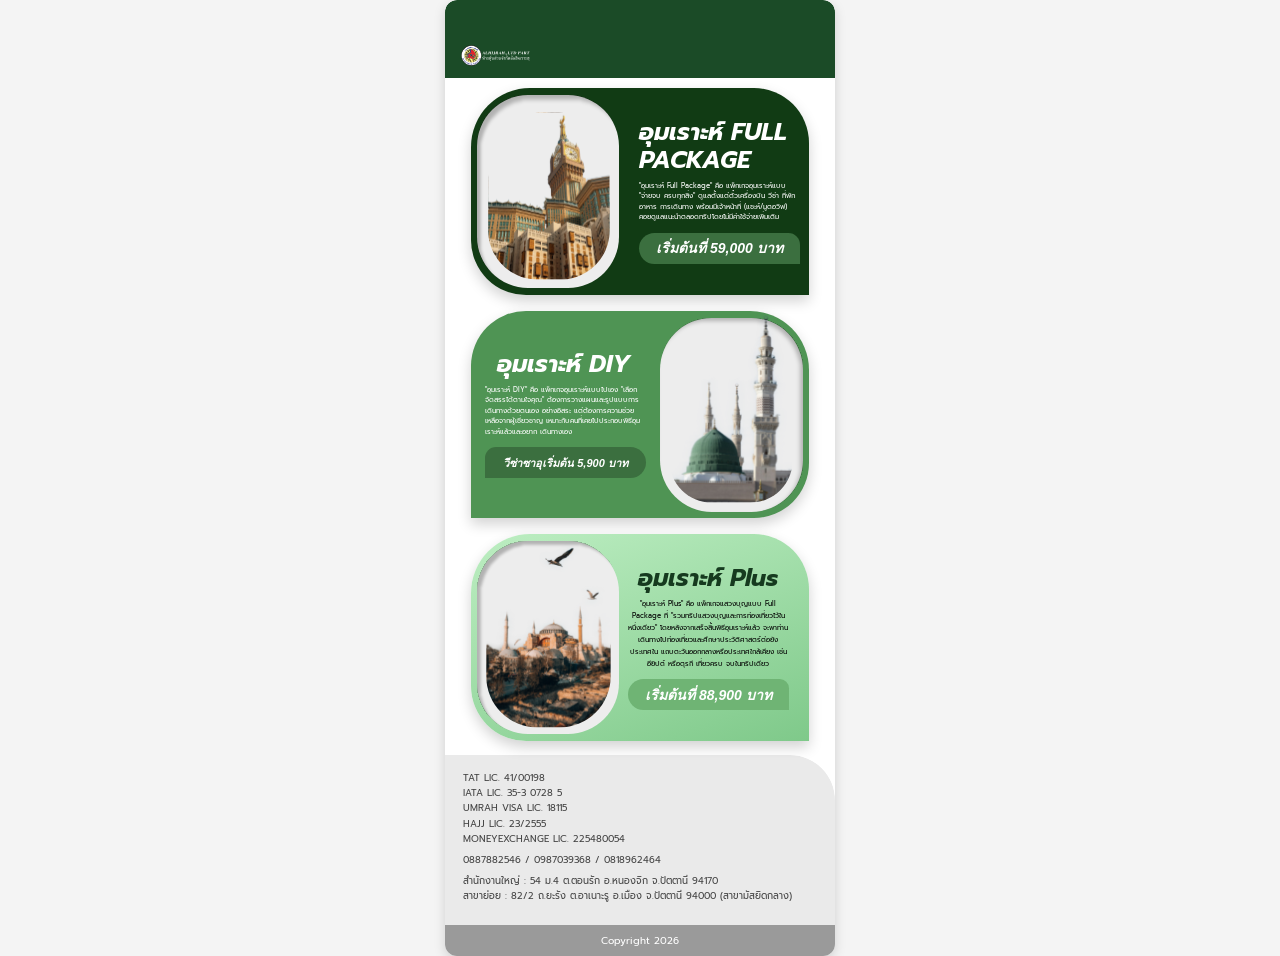
==== commit fd59681b: "อัปเดตโค้ดล่าสุด" ====
--- a/index.html
+++ b/index.html
@@ -135,31 +135,15 @@
             <span class="header-title">อุมเราะห์ DIY</span>
         </div>
         
-        <div class="diy-tabs">
-            <span class="diy-tab" id="diy-tab-list">รายการที่เลือก</span>
-            <span class="diy-tab diy-tab--active">วีซ่า</span>
-        </div>
-
-        <div class="diy-doc-stack">
-            <img src="img/Group 16.svg" alt="เอกสาร" class="diy-doc-img diy-doc-img--back">
-        </div>
-
-        <div class="diy-price-card">
-            <h2 class="diy-price-title">วีซ่า</h2>
-            <p class="diy-price-desc">การยกเว้นวีซ่าไปยังประเทศซาอุดีอาระเบียแล้วเดินทางเข้าไปเอง</p>
-            <div class="diy-price-tag">ราคาเริ่มต้นที่ 5,900 บาท</div>
-            <button type="button" class="diy-price-plus" id="diy-price-plus-btn">
-                <i class="fa-solid fa-plus"></i>
-            </button>
-        </div>
-
-        <div class="diy-dots">
-            <span class="dot active"></span>
-            <span class="dot"></span>
-            <span class="dot"></span>
-            <span class="dot"></span>
-            <span class="dot"></span>
-        </div>
+        <div class="diy-subheader">
+            <div class="diy-tabs">
+                <span class="diy-tab" id="diy-tab-list">รายการที่เลือก<span id="diy-selected-count" class="diy-tab-badge"></span></span>
+            </div>
+        </div>
+
+        <div class="diy-carousel" id="diy-carousel"></div>
+
+        <div class="diy-dots" id="diy-dots"></div>
 
         <button type="button" class="btn-submit" id="diy-detail-continue-btn">ดำเนินการ</button>
     </div>
--- a/css/main.css
+++ b/css/main.css
@@ -30,7 +30,7 @@
     border-radius: 12px;
     display: flex;
     flex-direction: column;
-    gap: 16px;
+    gap: 10px;
     box-sizing: border-box; /* คำนวณขนาดกว้างยาวรวม Padding ป้องกันขนาดเคลื่อน */
 }
 
@@ -803,7 +803,6 @@
     text-align: center;
     line-height: 1.7;
     display: block;         /* ยกเลิก line-clamp เดิมที่เคยจำกัด 4 บรรทัด */
-    -webkit-line-clamp: unset;
     overflow: visible;
 }
 
@@ -837,13 +836,12 @@
     position: absolute;
     width: 55%;
     border-radius: 12px;
-    box-shadow: 0 6px 16px rgba(0,0,0,0.2);
     left: 15%;
 }
 
 .diy-doc-img--back {
     top: 0;
-    transform: rotate(-6deg);
+    transform: rotate(0deg);
     z-index: 1;
 }
 
@@ -853,20 +851,9 @@
     z-index: 2;
 }
 
-.diy-price-card {
-    background: linear-gradient(160deg, #2e6b3c 0%, #143a1e 100%);
-    border-radius: 24px;
-    padding: 16px;
-    color: #ffffff;
-    text-align: left;
-    position: relative;   /* เพิ่ม */
-    overflow: visible;    /* เพิ่ม กันปุ่มโดนตัด */
-
-}
-
 .diy-price-title {
     font-size: 20px;
-    font-style: italic;
+    font-style: normal;
     font-weight: 700;
 }
 
@@ -878,10 +865,11 @@
 
 .diy-price-tag {
     display: inline-block;
-    background: #7fd085;
-    color: #10310f;
+    background: #3B6F3F;
+    color: #FFFFFF;
     font-size: 11px;
-    font-weight: 700;
+    font-weight: 600;      /* semibold */
+    font-style: italic;    /* italic */
     padding: 6px 14px;
     border-radius: 16px;
     margin-top: 4px;
@@ -889,13 +877,13 @@
 
 .diy-price-plus {
     position: absolute;
-    bottom: -16px;
-    right: -10px;
-    width: 44px;
-    height: 44px;
+    bottom: 20px;
+    right: 15px;
+    width: 52px;
+    height: 52px;
     border-radius: 50%;
-    background: #7fd085;
-    color: #10310f;
+    background: #D9D9D9;
+    color: #3B6F3F;
     border: none;
     font-size: 16px;
     display: flex;
@@ -936,25 +924,285 @@
     background: linear-gradient(180deg, #FFFFFF 0%, #DADADA 100%);
 }
 
+#page-diy-detail .header-bar.detail-header {
+    background: linear-gradient(90deg, #1B5E20 0%, #234225 100%);   /* ไล่สีตามที่ระบุ ปรับมุมได้ถ้าไม่ตรง (ลอง 135deg หรือ 180deg ได้) */
+    width: auto;
+    margin: -16px -12px 0 -12px;
+    padding: 16px 16px 12px 16px;
+    height: 63px;
+    box-sizing: border-box;
+    position: relative;         /* เพิ่ม - เพื่อให้หัวข้อใช้ position:absolute อ้างอิงจากตรงนี้ */
+    align-items: flex-end;       /* เปลี่ยน - จัดทั้งปุ่มย้อนกลับและหัวข้อให้ชิดขอบล่าง */
+    justify-content: flex-start; /* เปลี่ยน - ปุ่มย้อนกลับอยู่ซ้ายสุดตามปกติ */
+    border-radius: 12px 12px 0 0;
+    box-shadow: none;
+}
+
+#page-diy-detail .back-btn {
+    background: transparent;   /* เปลี่ยนจาก #ffffff เป็น transparent - ลบกรอบขาวออก */
+    color: #ffffff;              /* เปลี่ยนจาก #1b4b27 เป็นสีขาว ให้เข้ากับพื้นเขียว */
+    border-radius: 0;            /* ไม่ต้องมนแล้วเพราะไม่มีพื้นหลัง */
+    padding: 0;                   /* ไม่ต้องมี padding แคปซูลแล้ว */
+    font-size: 10px;
+    box-shadow: none;             /* ลบเงาออกด้วย */
+}
+
+#page-diy-detail .header-title {
+    color: #ffffff;
+    font-weight: 600;
+    font-size: 16px;
+    position: absolute;         /* เพิ่ม - ดึงออกจาก flow ปกติ เพื่อจัดกึ่งกลางอิสระ */
+    left: 50%;
+    bottom: 12px;                /* เพิ่ม - ให้ชิดขอบล่างเท่ากับ padding-bottom ของ header */
+    transform: translateX(-50%); /* เพิ่ม - จัดกึ่งกลางแนวนอนจริง */
+    margin-left: 0;
+}
+
+
+
+.diy-doc-stack {
+    height: 120px;            /* ลดจาก 150px */
+    margin: 8px 0 -40px 0;    /* เพิ่ม margin-bottom ติดลบ ดึงให้ซ้อนกับการ์ดเขียว */
+    z-index: 2;
+}
+
+.diy-doc-img {
+    width: 48%;               /* ลดจาก 55% ให้เล็กลง */
+    left: 22%;                 /* จัดกึ่งกลางมากขึ้น */
+}
+
+.diy-price-card {
+    width: 207px;
+    height: 332px;
+    margin: 0 auto;
+    box-sizing: border-box;
+    background: #113B14;
+    border-radius: 55px 55px 55px 0px;
+    box-shadow: 7px 7px 10.6px 0 rgba(0, 0, 0, 0.25);
+    padding: 130px 20px 24px 32px;   /* เพิ่ม padding ให้ข้อความร่นเข้ามา */
+    color: #ffffff;
+    text-align: left;
+    position: relative;
+    overflow: visible;
+    z-index: 1;
+}
+
+.diy-subheader {
+    background-color: #D9D9D9;
+    width: auto;
+    margin: -16px -12px 0 -12px;   /* เปลี่ยนจาก 0 เป็น -16px ด้านบน หักล้าง gap ของ container */
+    padding: 16px;
+    min-height: 77px;
+    box-sizing: border-box;
+    border-radius: 0 0 31px 0;
+}
+
 .diy-tabs {
     display: flex;
     gap: 6px;
     background: #eaeaea;
-    border-radius: 20px;
-    padding: 4px;
+    border-radius: 25px;
+    padding: 3px;
     width: fit-content;
-    margin: 0 auto;
-}
+    margin: 0;
+}
+
 .diy-tab {
-    font-size: 11px;
-    padding: 8px 14px;
-    border-radius: 16px;
+    font-size: 12px;
+    font-weight: 400;
+    padding: 6px 12px;
+    border-radius: 25px;
     color: #666;
     cursor: pointer;
 }
+
 .diy-tab--active {
+    background: linear-gradient(135deg, #94F09B 0%, #3B6F3F 100%);
+    color: #ffffff;
+    font-weight: 400;
+    font-size: 12px;
+    border-radius: 25px;
+    border: 1px solid #3B6F3F;
+    box-sizing: border-box;
+}
+
+.diy-carousel {
+    display: flex;
+    overflow-x: auto;
+    scroll-snap-type: x mandatory;
+    gap: 12px;
+    -webkit-overflow-scrolling: touch;
+    scrollbar-width: none;
+    padding: 16px 10px 18px 10px;   /* เพิ่ม - เผื่อพื้นที่ให้เงาการ์ดไม่โดนตัด */
+
+}
+.diy-carousel::-webkit-scrollbar { display: none; }
+
+.diy-slide {
+    flex: 0 0 100%;
+    scroll-snap-align: center;
+}
+
+.diy-photo-frame {
+    height: 130px;
+    margin: 8px 0 -40px 0;
+    display: flex;
+    align-items: center;
+    justify-content: center;
+    position: relative;
+    z-index: 2;
+}
+
+.diy-photo-icon {
+    font-size: 40px;
+    color: #ffffff;
+    background: #2e6b3c;
+    width: 90px;
+    height: 90px;
+    border-radius: 50%;
+    display: flex;
+    align-items: center;
+    justify-content: center;
+    box-shadow: 0 6px 16px rgba(0,0,0,0.2);
+}
+
+.diy-price-plus.added {
     background: #ffffff;
     color: #1b4b27;
+}
+
+.diy-tab-badge {
+    display: inline-flex;
+    align-items: center;
+    justify-content: center;
+    min-width: 16px;
+    height: 16px;
+    padding: 0 4px;
+    margin-left: 4px;
+    background: #1b4b27;
+    color: #ffffff;
+    border-radius: 8px;
+    font-size: 9px;
     font-weight: 600;
-    box-shadow: 0 2px 6px rgba(0,0,0,0.1);
+    vertical-align: middle;
+}
+
+/* การ์ดพื้นเขียวอ่อนสำหรับตั๋วเครื่องบิน */
+.diy-price-card--light {
+    background: #7FD085;   /* หรือไล่สีถ้าต้องการ background: linear-gradient(180deg, #94F09B 0%, #4F9454 100%); */
+}
+
+.diy-plane-frame {
+    position: relative;
+    height: 130px;
+    margin: 0px 0 -44px 0;
+    z-index: 2;
+    display: flex;
+    justify-content: center;
+    align-items: flex-end;
+}
+
+.diy-plane-frame img {
+    width: 135%;
+    height: auto;
+    transform: translateY(150px) rotate(0deg);  /* ขยับรูปลงมาให้ชิดขอบการ์ด + ปรับมุมเอียงเล็กน้อยให้เหมือนภาพ 2 */
+}
+
+.diy-car-frame {
+    position: relative;
+    height: 128px;
+    margin: 0 0 -40px 0;
+    z-index: 2;
+    display: flex;
+    justify-content: center;
+    align-items: flex-end;
+}
+
+.diy-car-frame img {
+    width: 50%;
+    height: auto;
+    transform: translateY(80px)
+}
+
+.diy-price-card--car {
+    background: #5B9B60;   /* เปลี่ยนเป็นสีที่ต้องการ */
+}
+
+.diy-hotel-frame {
+    position: relative;
+    height: 128px;
+    margin: 0 0 -40px 0;
+    z-index: 2;
+    display: flex;
+    justify-content: center;
+    align-items: flex-end;
+}
+
+.diy-hotel-frame img {
+    width: 70%;
+    height: auto;
+    border-radius: 20px;
+    transform: translateY(80px)
+
+}
+
+.diy-price-card--hotel {
+    background: #6F9772;
+}
+
+.diy-food-frame {
+    position: relative;
+    height: 128px;
+    margin: 0 0 -40px 0;
+    z-index: 2;
+    display: flex;
+    justify-content: center;
+    align-items: flex-end;
+}
+
+.diy-food-frame img {
+    width: 50%;
+    height: auto;
+    border-radius: 20px;
+    transform: translateY(80px);
+}
+
+.diy-price-card--food {
+    background: #293F2A;   /* หรือปรับสีตามต้องการ */
+}
+
+.diy-guide-frame {
+    position: relative;
+    height: 128px;
+    margin: 0 0 -40px 0;
+    z-index: 2;
+    display: flex;
+    justify-content: center;
+    align-items: flex-end;
+}
+
+
+.diy-price-card--guide {
+    background: #456D48;   /* ปรับสีตามต้องการ */
+}
+
+.diy-guide-frame {
+    position: relative;
+    height: 128px;
+    margin: 0 0 -40px 0;
+    z-index: 2;
+    display: flex;
+    justify-content: center;
+    align-items: flex-end;
+}
+
+.diy-guide-frame img {
+    width: 40%;
+    height: auto;
+    border-radius: 20px;
+    transform: translateY(80px);
+}
+
+.diy-price-card--guide {
+    background: #456D48;   /* ปรับสีตามต้องการ */
 }
